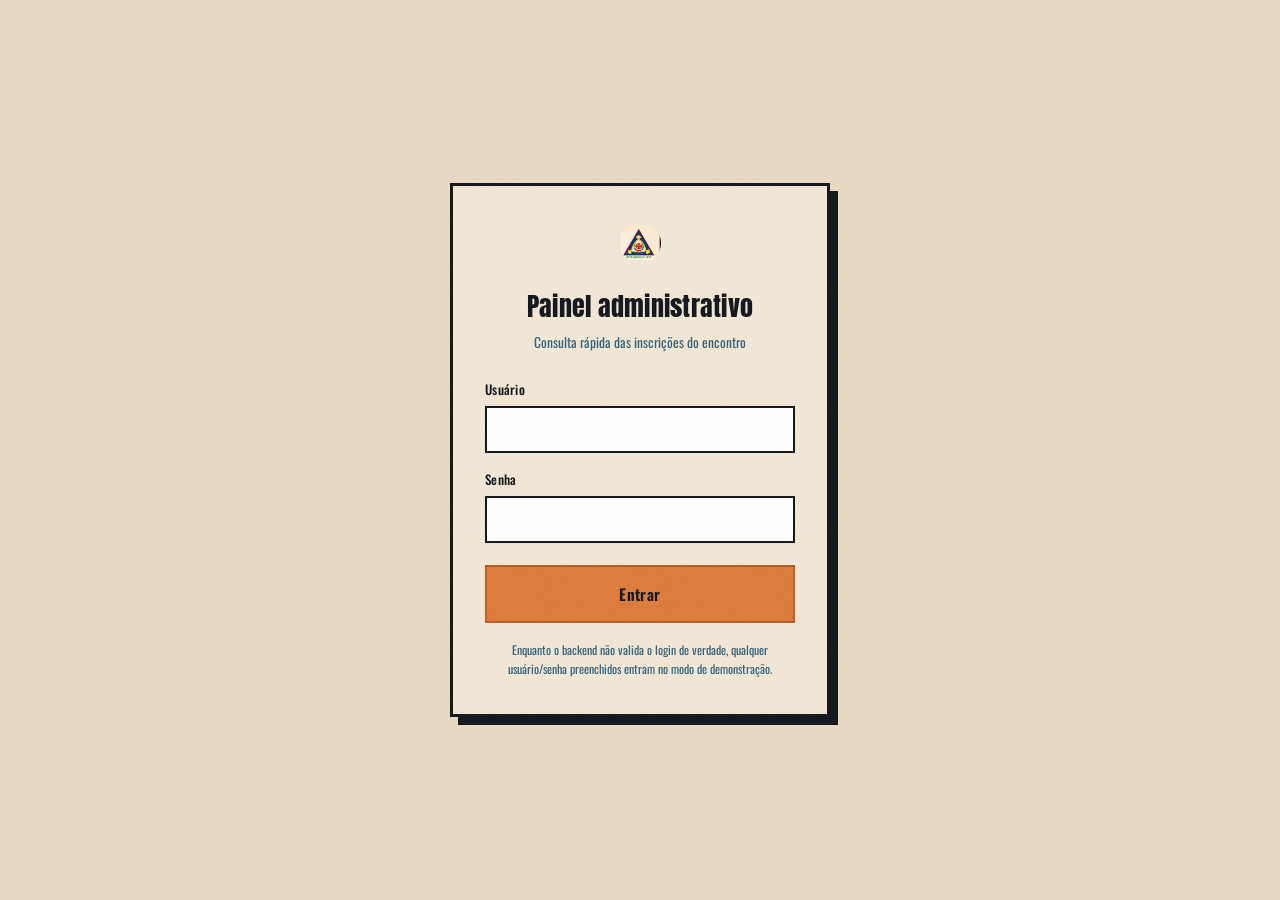
==== admin.html @ 7bcd89a1 "initial commit" ====
<!DOCTYPE html>
<html lang="pt-BR">
<head>
<meta charset="UTF-8">
<meta name="viewport" content="width=device-width, initial-scale=1.0">
<title>Painel administrativo — Autos Antigos e Aceitos</title>
<meta name="robots" content="noindex, nofollow">
<link rel="icon" href="assets/emblem.png">
<link rel="stylesheet" href="css/style.css">
<link rel="stylesheet" href="css/admin.css">
</head>
<body class="admin-body">

<!-- TELA DE LOGIN -->
<div class="login-screen" id="loginScreen">
  <div class="login-card">
    <a href="index.html" class="brand">
      <img src="assets/emblem.png" alt="Emblema Os Templários nº 2819">
    </a>
    <h1>Painel administrativo</h1>
    <p class="sub">Consulta rápida das inscrições do encontro</p>

    <div class="login-error" id="loginError">Usuário ou senha incorretos.</div>

    <form id="loginForm">
      <div class="field">
        <label for="usuario">Usuário</label>
        <input type="text" id="usuario" name="usuario" autocomplete="username" required>
      </div>
      <div class="field">
        <label for="senha">Senha</label>
        <input type="password" id="senha" name="senha" autocomplete="current-password" required>
      </div>
      <button type="submit" class="btn btn-primary"><span id="loginLabel">Entrar</span></button>
    </form>
    <p class="login-hint">Enquanto o backend não valida o login de verdade, qualquer usuário/senha preenchidos entram no modo de demonstração.</p>
  </div>
</div>

<!-- PAINEL -->
<div class="admin-shell" id="adminShell">
  <div class="admin-topbar">
    <a href="index.html" class="brand">
      <img src="assets/emblem.png" alt="Emblema Os Templários nº 2819">
      <span class="brand-text"><b>Os Templários nº 2819</b><span>Painel administrativo</span></span>
    </a>
    <button class="admin-logout" id="logoutBtn">Sair</button>
  </div>

  <main class="admin-main">
    <div class="admin-head">
      <div>
        <h1>Inscrições</h1>
        <p>Consulta rápida de quem já garantiu vaga no encontro</p>
      </div>
      <span class="updated-at" id="updatedAt"></span>
    </div>

    <div class="stat-grid">
      <div class="stat-card">
        <div class="stat-label">Total de inscrições</div>
        <div class="stat-value" id="statTotal">—</div>
      </div>
      <div class="stat-card">
        <div class="stat-label">Pessoas esperadas</div>
        <div class="stat-value" id="statPessoas">—</div>
      </div>
      <div class="stat-card">
        <div class="stat-label">Cidades diferentes</div>
        <div class="stat-value" id="statCidades">—</div>
      </div>
      <div class="stat-card">
        <div class="stat-label">Inscritas hoje</div>
        <div class="stat-value" id="statHoje">—</div>
      </div>
    </div>

    <div class="toolbar">
      <input type="search" id="searchInput" placeholder="Buscar por nome, modelo, cidade…">
      <select id="cidadeFilter">
        <option value="">Todas as cidades</option>
      </select>
      <div class="spacer"></div>
      <button class="btn-small" id="refreshBtn">Atualizar</button>
      <button class="btn-small primary" id="exportBtn">Exportar CSV</button>
    </div>

    <div class="table-wrap">
      <table class="data-table" id="dataTable">
        <thead>
          <tr>
            <th>#</th>
            <th>Nome</th>
            <th>WhatsApp</th>
            <th>Cidade</th>
            <th>Veículo</th>
            <th>Ano</th>
            <th>Cor</th>
            <th>Acomp.</th>
            <th>Inscrito em</th>
            <th></th>
          </tr>
        </thead>
        <tbody id="tableBody"></tbody>
      </table>
      <div class="table-loading" id="tableLoading">
        <div class="spinner"></div>
        Carregando inscrições…
      </div>
      <div class="table-empty" id="tableEmpty" style="display:none;">
        Nenhuma inscrição encontrada com esse filtro.
      </div>
    </div>

    <div class="setup-note">
      <b>Nota para quem for ligar o backend:</b> este painel lê os dados de <code>CONFIG.ENDPOINTS.LISTAR_INSCRICOES</code> e remove itens em <code>CONFIG.ENDPOINTS.REMOVER_INSCRICAO/:id</code> (arquivo <code>js/config.js</code>). Enquanto <code>CONFIG.MOCK_MODE</code> estiver <code>true</code>, os dados abaixo são fictícios e só existem nesta sessão do navegador. O login também é só uma simulação — troque <code>js/admin.js</code> para validar contra <code>CONFIG.ENDPOINTS.LOGIN_ADMIN</code> e guardar o token retornado.
    </div>
  </main>
</div>

<script src="js/config.js"></script>
<script src="js/admin.js"></script>
</body>
</html>
---- css/style.css ----
/* =================================================================
   1º AUTOS ANTIGOS E ACEITOS — Os Templários nº 2819
   Design tokens direto do cartaz oficial: colunas de cor sólida,
   halftone de impressão antiga, tipografia condensada de garagem.
   ================================================================= */

@import url('https://fonts.googleapis.com/css2?family=Anton&family=Oswald:wght@400;500;600;700&family=Barlow:wght@400;500;600&display=swap');

:root {
  /* paleta extraída do cartaz */
  --cream:      #F1E7D6;
  --cream-2:    #E7DAC2;
  --steel:      #4C7C93;
  --steel-dark: #37627A;
  --navy:       #1E2A38;
  --ink:        #14171D;
  --ember:      #DD7C3B;
  --ember-dark: #B85F26;
  --line:       #C9BC9F;
  --paper-text: #1A1A18;

  --display: 'Anton', sans-serif;
  --label:   'Oswald', sans-serif;
  --body:    'Barlow', sans-serif;

  --container: 1180px;
  --edge: clamp(20px, 5vw, 64px);

  --ease: cubic-bezier(.22,.9,.3,1);
}

*, *::before, *::after { box-sizing: border-box; }
html { scroll-behavior: smooth; }
body {
  margin: 0;
  background: var(--cream);
  color: var(--paper-text);
  font-family: var(--body);
  font-size: 17px;
  line-height: 1.55;
  -webkit-font-smoothing: antialiased;
}
img { max-width: 100%; display: block; }
a { color: inherit; }
h1,h2,h3,h4 { margin: 0; font-family: var(--display); font-weight: 400; letter-spacing: .01em; }
p { margin: 0 0 1em; }
p:last-child { margin-bottom: 0; }
button { font-family: inherit; cursor: pointer; }

.container { max-width: var(--container); margin: 0 auto; padding: 0 var(--edge); }

/* halftone dot texture, reused across dark blocks */
.halftone {
  position: relative;
}
.halftone::after {
  content: "";
  position: absolute; inset: 0;
  background-image: radial-gradient(rgba(241,231,214,.09) 1px, transparent 1.4px);
  background-size: 6px 6px;
  pointer-events: none;
  mix-blend-mode: screen;
}

/* paper grain overlay for the whole page, very subtle */
body::before {
  content: "";
  position: fixed; inset: 0;
  pointer-events: none;
  z-index: 9999;
  opacity: .035;
  background-image: url("data:image/svg+xml,%3Csvg xmlns='http://www.w3.org/2000/svg' width='120' height='120'%3E%3Cfilter id='n'%3E%3CfeTurbulence type='fractalNoise' baseFrequency='0.9' numOctaves='2' stitchTiles='stitch'/%3E%3C/filter%3E%3Crect width='100%25' height='100%25' filter='url(%23n)'/%3E%3C/svg%3E");
}

.visually-hidden {
  position: absolute; width: 1px; height: 1px; overflow: hidden;
  clip: rect(0 0 0 0); white-space: nowrap;
}

@media (prefers-reduced-motion: reduce) {
  *, *::before, *::after { animation-duration: .001ms !important; animation-iteration-count: 1 !important; transition-duration: .001ms !important; scroll-behavior: auto !important; }
}

/* -----------------------------------------------------------------
   NAV
   ----------------------------------------------------------------- */
.site-nav {
  position: sticky; top: 0; z-index: 500;
  display: flex; align-items: center; justify-content: space-between;
  padding: 14px var(--edge);
  background: var(--cream);
  border-bottom: 3px solid var(--ink);
}
.brand { display: flex; align-items: center; gap: 12px; text-decoration: none; }
.brand img { width: 42px; height: 42px; object-fit: contain; border-radius: 50%; }
.brand-text { font-family: var(--label); font-weight: 600; line-height: 1.05; }
.brand-text b { display: block; font-size: 15px; letter-spacing: .04em; }
.brand-text span { display: block; font-size: 11px; color: var(--steel-dark); letter-spacing: .08em; }

.nav-links { display: flex; gap: 28px; align-items: center; }
.nav-links a {
  font-family: var(--label); font-size: 14px; font-weight: 500;
  text-decoration: none; color: var(--navy);
  letter-spacing: .03em;
  position: relative; padding-bottom: 4px;
}
.nav-links a::after {
  content: ""; position: absolute; left: 0; right: 100%; bottom: 0;
  height: 2px; background: var(--ember);
  transition: right .28s var(--ease);
}
.nav-links a:hover::after, .nav-links a:focus-visible::after { right: 0; }
.nav-cta {
  font-family: var(--label); font-weight: 600; font-size: 13.5px;
  letter-spacing: .04em;
  background: var(--ink); color: var(--cream);
  padding: 10px 20px; text-decoration: none;
  border: 2px solid var(--ink);
}
.nav-cta:hover { background: transparent; color: var(--ink); }
.nav-toggle { display: none; }

@media (max-width: 760px) {
  .nav-links { position: fixed; inset: 62px 0 auto 0; background: var(--cream);
    flex-direction: column; align-items: flex-start; padding: 20px var(--edge) 26px;
    border-bottom: 3px solid var(--ink); transform: translateY(-8px); opacity: 0;
    pointer-events: none; transition: all .25s var(--ease); gap: 18px;}
  .nav-links.open { transform: translateY(0); opacity: 1; pointer-events: auto; }
  .nav-toggle {
    display: block; background: none; border: none; width: 34px; height: 24px; position: relative;
  }
  .nav-toggle span, .nav-toggle::before, .nav-toggle::after {
    content: ""; position: absolute; left: 0; right: 0; height: 3px; background: var(--ink);
  }
  .nav-toggle span { top: 11px; }
  .nav-toggle::before { top: 2px; }
  .nav-toggle::after { top: 20px; }
}

/* -----------------------------------------------------------------
   HERO
   ----------------------------------------------------------------- */
.hero {
  position: relative;
  overflow: hidden;
  background: var(--cream);
  padding-top: clamp(30px, 6vw, 56px);
}
.hero-columns {
  position: absolute; inset: 0; display: flex; z-index: 0;
}
.hero-columns i {
  flex: 1; display: block; height: 100%;
  transform: translateY(100%);
  animation: rise .9s var(--ease) forwards;
}
.hero-columns i:nth-child(1) { background: var(--cream-2); animation-delay: .05s; }
.hero-columns i:nth-child(2) { background: var(--steel); animation-delay: .15s; }
.hero-columns i:nth-child(3) { background: var(--navy); animation-delay: .25s; }
.hero-columns i:nth-child(4) { background: var(--ink); animation-delay: .35s; }
.hero-columns i:nth-child(5) { background: transparent; }
@keyframes rise { to { transform: translateY(0); } }

.hero-ghost {
  position: absolute; left: 2%; top: -6%;
  font-family: var(--display);
  font-size: min(46vw, 480px);
  color: rgba(255,255,255,.35);
  z-index: 1;
  pointer-events: none;
  user-select: none;
  line-height: 1;
  opacity: 0;
  animation: ghost-in 1.4s var(--ease) .3s forwards;
}
@keyframes ghost-in { to { opacity: 1; } }

.hero-inner {
  position: relative; z-index: 2;
  display: grid; grid-template-columns: 1.05fr .95fr; gap: 24px;
  align-items: end;
  min-height: 640px;
  padding-bottom: 0;
}
.hero-copy {
  padding: 20px 0 48px;
  opacity: 0;
  animation: copy-in .8s var(--ease) .5s forwards;
}
@keyframes copy-in { from { opacity: 0; transform: translateY(14px);} to { opacity: 1; transform: translateY(0);} }

.eyebrow {
  font-family: var(--label); font-weight: 600; font-size: 14px;
  letter-spacing: .12em; color: var(--ink);
  display: inline-flex; align-items: center; gap: 10px;
  margin-bottom: 14px;
}
.eyebrow::before { content:""; width: 30px; height: 2px; background: var(--ember); display:block; }

.hero-title {
  font-size: clamp(46px, 7.2vw, 92px);
  line-height: .92;
  color: var(--ink);
  text-shadow: 3px 3px 0 var(--cream);
}
.hero-title .ord { font-size: .5em; vertical-align: top; }
.hero-title mark {
  background: none; color: var(--steel-dark);
}

.hero-sub {
  font-family: var(--label); font-weight: 500; font-size: 15px;
  color: var(--navy); margin: 18px 0 26px; max-width: 46ch;
}

.hero-facts {
  display: flex; flex-wrap: wrap; gap: 14px 30px; margin-bottom: 30px;
}
.hero-fact { display: flex; align-items: baseline; gap: 8px; }
.hero-fact b {
  font-family: var(--display); font-size: 30px; color: var(--ink);
}
.hero-fact span {
  font-family: var(--label); font-size: 12.5px; letter-spacing: .06em;
  color: var(--steel-dark); text-transform: uppercase;
}

.btn {
  display: inline-flex; align-items: center; gap: 10px;
  font-family: var(--label); font-weight: 600; font-size: 15.5px;
  letter-spacing: .03em;
  padding: 16px 30px;
  text-decoration: none;
  border: 2px solid var(--ink);
  position: relative; overflow: hidden;
}
.btn-primary { background: var(--ember); color: var(--ink); border-color: var(--ember-dark); }
.btn-primary::before {
  content:""; position: absolute; inset: 0; background: var(--ink);
  transform: translateX(-101%); transition: transform .32s var(--ease); z-index: 0;
}
.btn-primary span { position: relative; z-index: 1; transition: color .32s var(--ease); }
.btn-primary:hover::before { transform: translateX(0); }
.btn-primary:hover span { color: var(--cream); }

.btn-outline { background: transparent; color: var(--ink); }
.btn-outline:hover { background: var(--ink); color: var(--cream); }

.hero-visual {
  position: relative;
  align-self: end;
  opacity: 0;
  transform: translateX(4%);
  animation: car-in 1s var(--ease) .35s forwards;
}
@keyframes car-in { to { opacity: 1; transform: translateX(0); } }
.hero-visual img {
  width: 100%;
  filter: drop-shadow(0 30px 40px rgba(0,0,0,.35));
  will-change: transform;
}
.hero-badge {
  position: absolute; top: 6%; right: 4%;
  background: var(--cream); border: 3px solid var(--ink);
  width: 118px; height: 118px; border-radius: 50%;
  display: flex; flex-direction: column; align-items: center; justify-content: center;
  text-align: center; transform: rotate(8deg);
  font-family: var(--label); font-weight: 700; font-size: 12px; letter-spacing: .03em;
  animation: badge-pop .6s var(--ease) 1.1s backwards;
}
.hero-badge strong { font-family: var(--display); font-size: 26px; display:block; line-height: 1; margin-bottom: 2px; }
@keyframes badge-pop { from { opacity: 0; transform: rotate(8deg) scale(.5);} to { opacity: 1; transform: rotate(8deg) scale(1);} }

@media (max-width: 900px) {
  .hero-inner { grid-template-columns: 1fr; min-height: unset; }
  .hero-visual { order: -1; max-width: 420px; margin: 0 auto; }
  .hero-copy { padding-bottom: 24px; text-align: left; }
  .hero-badge { width: 92px; height: 92px; font-size: 10px; }
  .hero-badge strong { font-size: 20px; }
}

/* -----------------------------------------------------------------
   COUNTDOWN STRIP
   ----------------------------------------------------------------- */
.countdown {
  background: var(--navy); color: var(--cream);
  padding: 30px var(--edge);
}
.countdown-inner {
  max-width: var(--container); margin: 0 auto;
  display: flex; flex-wrap: wrap; align-items: center; justify-content: space-between; gap: 20px;
}
.countdown-label {
  font-family: var(--label); font-size: 13px; letter-spacing: .1em;
  color: var(--cream-2); text-transform: uppercase;
}
.countdown-units { display: flex; gap: 10px; }
.unit {
  background: rgba(241,231,214,.06);
  border: 1px solid rgba(241,231,214,.25);
  width: 74px; padding: 10px 0 8px;
  text-align: center;
}
.unit .digits {
  font-family: var(--display); font-size: 34px; line-height: 1;
  display: block;
}
.unit .digits.roll { animation: roll .4s var(--ease); }
@keyframes roll { from { transform: translateY(-40%); opacity: 0;} to { transform: translateY(0); opacity: 1; } }
.unit .u-label { font-family: var(--label); font-size: 10px; letter-spacing: .08em; color: var(--steel); text-transform: uppercase; }

/* -----------------------------------------------------------------
   SECTION HEADERS (shared)
   ----------------------------------------------------------------- */
.section { padding: clamp(56px, 8vw, 96px) var(--edge); }
.section-head { max-width: 640px; margin-bottom: 44px; }
.section-tag {
  font-family: var(--label); font-size: 13px; font-weight: 600; letter-spacing: .1em;
  color: var(--ember-dark); text-transform: uppercase; margin-bottom: 10px; display:block;
}
.section-title { font-size: clamp(30px, 4vw, 46px); color: var(--ink); line-height: 1; }

/* -----------------------------------------------------------------
   INFO BLOCKS ("o que tem por lá")
   ----------------------------------------------------------------- */
.info-grid {
  display: grid; grid-template-columns: repeat(3, 1fr); gap: 0;
  border: 3px solid var(--ink);
}
.info-card {
  padding: 34px 28px; border-left: 3px solid var(--ink);
  color: var(--cream);
}
.info-card:first-child { border-left: none; }
.info-card:nth-child(1) { background: var(--steel); }
.info-card:nth-child(2) { background: var(--navy); }
.info-card:nth-child(3) { background: var(--ink); }
.info-card .num { font-family: var(--label); font-size: 13px; opacity: .7; letter-spacing: .1em; }
.info-card h3 { font-size: 26px; margin: 10px 0 12px; }
.info-card p { color: rgba(241,231,214,.85); font-size: 15px; }
.info-card ul { list-style: none; margin: 14px 0 0; padding: 0; font-family: var(--label); font-size: 14px; letter-spacing: .02em; }
.info-card li { padding: 6px 0; border-top: 1px solid rgba(241,231,214,.18); }
.info-card li:first-child { border-top: none; }

@media (max-width: 820px) {
  .info-grid { grid-template-columns: 1fr; }
  .info-card { border-left: none; border-top: 3px solid var(--ink); }
  .info-card:first-child { border-top: none; }
}

/* -----------------------------------------------------------------
   LOCAL / MAP
   ----------------------------------------------------------------- */
.local {
  display: grid; grid-template-columns: 1fr 1fr; gap: 40px; align-items: center;
}
.local-map {
  border: 3px solid var(--ink); aspect-ratio: 4/3; overflow: hidden;
  filter: grayscale(.15) contrast(1.05);
}
.local-map iframe { width: 100%; height: 100%; border: 0; }
.local-details dl { display: grid; grid-template-columns: auto 1fr; gap: 10px 18px; margin: 24px 0; }
.local-details dt { font-family: var(--label); font-size: 12.5px; letter-spacing: .08em; text-transform: uppercase; color: var(--steel-dark); }
.local-details dd { margin: 0; font-family: var(--label); font-weight: 500; }
@media (max-width: 820px) { .local { grid-template-columns: 1fr; } }

/* -----------------------------------------------------------------
   CTA BAND
   ----------------------------------------------------------------- */
.cta-band {
  background: var(--ember); border-top: 3px solid var(--ink); border-bottom: 3px solid var(--ink);
  padding: 60px var(--edge);
  display: flex; flex-wrap: wrap; align-items: center; justify-content: space-between; gap: 24px;
}
.cta-band h2 { font-size: clamp(28px, 4vw, 44px); color: var(--ink); max-width: 560px; line-height: 1; }
.cta-band .btn-primary { background: var(--ink); color: var(--cream); border-color: var(--ink); }
.cta-band .btn-primary::before { background: var(--cream); }
.cta-band .btn-primary:hover span { color: var(--ink); }

/* -----------------------------------------------------------------
   FOOTER
   ----------------------------------------------------------------- */
.site-footer {
  background: var(--ink); color: var(--cream-2);
  padding: 48px var(--edge) 26px;
}
.footer-grid {
  max-width: var(--container); margin: 0 auto;
  display: grid; grid-template-columns: 1.4fr 1fr 1fr; gap: 36px;
  padding-bottom: 30px; border-bottom: 1px solid rgba(241,231,214,.15);
}
.footer-brand { display: flex; gap: 12px; align-items: center; margin-bottom: 14px; }
.footer-brand img { width: 44px; height: 44px; border-radius: 50%; }
.footer-brand b { font-family: var(--label); font-size: 15px; display: block; }
.footer-brand span { font-family: var(--label); font-size: 11px; color: var(--steel); }
.footer-col h4 { font-family: var(--label); font-size: 13px; letter-spacing: .08em; text-transform: uppercase; color: var(--steel); margin-bottom: 14px; }
.footer-col a, .footer-col p { display: block; text-decoration: none; font-size: 14.5px; color: var(--cream-2); margin-bottom: 8px; }
.footer-col a:hover { color: var(--ember); }
.footer-bottom {
  max-width: var(--container); margin: 20px auto 0;
  display: flex; justify-content: space-between; flex-wrap: wrap; gap: 10px;
  font-family: var(--label); font-size: 12px; letter-spacing: .03em; color: rgba(241,231,214,.5);
}
.footer-bottom a { color: rgba(241,231,214,.5); text-decoration: none; }
.footer-bottom a:hover { color: var(--cream); }

@media (max-width: 760px) {
  .footer-grid { grid-template-columns: 1fr; }
}

/* =================================================================
   PÁGINA DE INSCRIÇÃO
   ================================================================= */
.form-page {
  background: var(--cream);
  min-height: 100vh;
}
.form-hero {
  position: relative;
  padding: clamp(40px, 6vw, 64px) var(--edge) 0;
  overflow: hidden;
}
.form-hero .hero-columns i:nth-child(1) { background: var(--cream-2); }
.form-hero .hero-columns i:nth-child(2) { background: var(--steel); }
.form-hero .hero-columns i:nth-child(3) { background: var(--navy); }
.form-hero .hero-columns i:nth-child(4) { background: var(--ink); }

.form-wrap {
  position: relative; z-index: 2;
  max-width: 760px; margin: 0 auto;
  padding: 30px 0 90px;
}
.form-intro { text-align: center; margin-bottom: 34px; }
.form-intro .eyebrow { justify-content: center; }
.form-intro h1 { font-size: clamp(34px, 5vw, 54px); color: var(--ink); }
.form-intro p { font-family: var(--label); color: var(--navy); max-width: 48ch; margin: 14px auto 0; }

.ticket {
  background: var(--cream);
  border: 3px solid var(--ink);
  box-shadow: 10px 10px 0 var(--ink);
  position: relative;
}
.ticket-head {
  background: var(--navy); color: var(--cream);
  padding: 20px 30px;
  display: flex; align-items: center; justify-content: space-between;
  border-bottom: 3px solid var(--ink);
}
.ticket-head b { font-family: var(--label); letter-spacing: .06em; font-size: 14px; text-transform: uppercase; }
.ticket-head span { font-family: var(--display); font-size: 20px; color: var(--ember); }

form#registrationForm { padding: 34px 34px 8px; }

.field-group { margin: 0 0 26px; border: none; padding: 0; min-width: 0; }
.field-group legend {
  font-family: var(--label); font-weight: 600; font-size: 13px;
  letter-spacing: .1em; text-transform: uppercase; color: var(--steel-dark);
  padding: 0 0 8px; margin-bottom: 16px; border-bottom: 2px solid var(--line); width: 100%;
}
.field-row { display: grid; grid-template-columns: 1fr 1fr; gap: 18px; }
.field-row.thirds { grid-template-columns: 1fr 1fr 1fr; }
.field { margin-bottom: 18px; }
.field label {
  display: block; font-family: var(--label); font-size: 13px; font-weight: 500;
  color: var(--ink); margin-bottom: 7px; letter-spacing: .02em;
}
.field .req { color: var(--ember-dark); }
.field input, .field select, .field textarea {
  width: 100%; font-family: var(--body); font-size: 15.5px;
  padding: 12px 14px; border: 2px solid var(--ink); background: #fff;
  color: var(--paper-text);
  transition: box-shadow .2s var(--ease), transform .2s var(--ease);
}
.field textarea { resize: vertical; min-height: 90px; }
.field input:focus, .field select:focus, .field textarea:focus {
  outline: none; box-shadow: 4px 4px 0 var(--ember); transform: translate(-2px,-2px);
}
.field small { display: block; margin-top: 6px; font-size: 12.5px; color: var(--steel-dark); }
.field.error input, .field.error select, .field.error textarea { border-color: #B23A2C; }
.field .error-msg { display: none; color: #B23A2C; font-size: 12.5px; margin-top: 6px; font-family: var(--label); }
.field.error .error-msg { display: block; }

.checkline {
  display: flex; align-items: flex-start; gap: 10px;
  font-family: var(--label); font-size: 13.5px; color: var(--navy);
  margin: 4px 0 24px;
}
.checkline input { flex: 0 0 auto; width: 18px; height: 18px; margin-top: 2px; accent-color: var(--ember); }
.checkline > span { flex: 1 1 auto; }
.checkline .error-msg { margin-top: 4px; }

.form-actions { padding: 4px 34px 34px; }
.submit-btn {
  width: 100%; justify-content: center;
  font-size: 16px; padding: 17px;
}
.submit-btn[disabled] { opacity: .6; cursor: progress; }
.form-note { text-align: center; font-size: 13px; color: var(--steel-dark); margin-top: 14px; font-family: var(--label); }

.form-alert {
  margin: 0 34px 22px; padding: 14px 16px; border: 2px solid #B23A2C;
  background: #F7E3DF; color: #7A241A; font-family: var(--label); font-size: 14px;
  display: none;
}
.form-alert.show { display: block; }

/* ---- estado de sucesso: carimbo ---- */
.success-view {
  display: none;
  padding: 50px 34px 60px;
  text-align: center;
}
.success-view.show { display: block; }
.stamp {
  width: 150px; height: 150px; margin: 0 auto 26px;
  border: 5px solid var(--ember-dark);
  border-radius: 50%;
  display: flex; align-items: center; justify-content: center;
  transform: scale(0) rotate(-18deg);
  color: var(--ember-dark);
  font-family: var(--display);
  font-size: 22px; letter-spacing: .04em; text-align: center; line-height: 1.15;
  animation: stamp-in .5s cubic-bezier(.34,1.6,.5,1) .1s forwards;
}
@keyframes stamp-in { to { transform: scale(1) rotate(-10deg); } }
.success-view h2 { font-size: 30px; color: var(--ink); margin-bottom: 10px; }
.success-view p { font-family: var(--label); color: var(--navy); max-width: 42ch; margin: 0 auto; }
.success-code {
  display: inline-block; margin-top: 20px; padding: 10px 18px;
  border: 2px dashed var(--ink); font-family: var(--label); letter-spacing: .06em; font-size: 14px;
}

@media (max-width: 620px) {
  .field-row, .field-row.thirds { grid-template-columns: 1fr; }
  form#registrationForm, .form-actions, .form-alert { padding-left: 20px; padding-right: 20px; }
}
---- css/admin.css ----
/* =================================================================
   PAINEL ADMIN — utilitário, mesma paleta do site, menos decoração
   ================================================================= */
body.admin-body {
  background: var(--cream-2);
}

/* ---- tela de login ---- */
.login-screen {
  min-height: 100vh; display: flex; align-items: center; justify-content: center;
  padding: 24px;
}
.login-card {
  width: 100%; max-width: 380px;
  background: var(--cream); border: 3px solid var(--ink);
  box-shadow: 8px 8px 0 var(--ink);
  padding: 36px 32px;
}
.login-card .brand { justify-content: center; margin-bottom: 22px; text-decoration: none;}
.login-card h1 { font-size: 26px; color: var(--ink); text-align: center; margin-bottom: 6px; }
.login-card p.sub { text-align: center; font-family: var(--label); font-size: 13.5px; color: var(--steel-dark); margin-bottom: 26px; }
.login-card .field { margin-bottom: 16px; }
.login-card .btn { width: 100%; justify-content: center; margin-top: 6px; }
.login-error {
  display: none; background: #F7E3DF; border: 2px solid #B23A2C; color: #7A241A;
  font-family: var(--label); font-size: 13px; padding: 10px 12px; margin-bottom: 16px;
}
.login-error.show { display: block; }
.login-hint { margin-top: 18px; font-size: 12px; color: var(--steel-dark); font-family: var(--label); text-align: center; }

/* ---- shell do painel ---- */
.admin-shell { display: none; min-height: 100vh; }
.admin-shell.show { display: block; }

.admin-topbar {
  background: var(--ink); color: var(--cream);
  padding: 14px var(--edge);
  display: flex; align-items: center; justify-content: space-between;
  border-bottom: 3px solid var(--ember);
}
.admin-topbar .brand-text b { color: var(--cream); }
.admin-topbar .brand img { border: 2px solid var(--cream); }
.admin-logout {
  background: none; border: 2px solid rgba(241,231,214,.4); color: var(--cream);
  font-family: var(--label); font-size: 13px; letter-spacing: .04em; padding: 9px 16px;
}
.admin-logout:hover { border-color: var(--cream); }

.admin-main { padding: 30px var(--edge) 70px; max-width: 1300px; margin: 0 auto; }

.admin-head { display: flex; justify-content: space-between; align-items: flex-end; flex-wrap: wrap; gap: 16px; margin-bottom: 24px; }
.admin-head h1 { font-size: 30px; color: var(--ink); }
.admin-head p { font-family: var(--label); font-size: 13.5px; color: var(--steel-dark); margin-top: 4px; }
.updated-at { font-family: var(--label); font-size: 12.5px; color: var(--steel-dark); }

/* stat cards */
.stat-grid {
  display: grid; grid-template-columns: repeat(4, 1fr); gap: 14px;
  margin-bottom: 30px;
}
.stat-card {
  background: var(--cream); border: 2px solid var(--ink); padding: 18px 20px;
}
.stat-card .stat-label { font-family: var(--label); font-size: 12px; letter-spacing: .06em; text-transform: uppercase; color: var(--steel-dark); }
.stat-card .stat-value { font-family: var(--display); font-size: 34px; color: var(--ink); margin-top: 4px; }
@media (max-width: 900px) { .stat-grid { grid-template-columns: 1fr 1fr; } }

/* toolbar */
.toolbar {
  display: flex; flex-wrap: wrap; gap: 12px; align-items: center;
  background: var(--cream); border: 2px solid var(--ink); padding: 14px 16px; margin-bottom: 18px;
}
.toolbar input[type="search"], .toolbar select {
  font-family: var(--body); font-size: 14.5px; padding: 9px 12px; border: 2px solid var(--ink); background: #fff;
}
.toolbar input[type="search"] { flex: 1; min-width: 180px; }
.toolbar .spacer { flex: 1; }
.toolbar .btn-small {
  font-family: var(--label); font-size: 13px; font-weight: 600; letter-spacing: .03em;
  padding: 9px 16px; border: 2px solid var(--ink); background: transparent; color: var(--ink);
}
.toolbar .btn-small:hover { background: var(--ink); color: var(--cream); }
.toolbar .btn-small.primary { background: var(--ember); border-color: var(--ember-dark); }
.toolbar .btn-small.primary:hover { background: var(--ember-dark); color: var(--cream); }

/* table */
.table-wrap {
  background: var(--cream); border: 2px solid var(--ink); overflow-x: auto;
}
table.data-table { width: 100%; border-collapse: collapse; font-size: 14.5px; min-width: 920px; }
table.data-table thead th {
  text-align: left; font-family: var(--label); font-size: 11.5px; letter-spacing: .06em; text-transform: uppercase;
  color: var(--cream); background: var(--navy); padding: 12px 14px; white-space: nowrap;
  position: sticky; top: 0;
}
table.data-table tbody td { padding: 12px 14px; border-bottom: 1px solid var(--line); vertical-align: top; }
table.data-table tbody tr:hover { background: rgba(76,124,147,.08); }
table.data-table td.num { font-family: var(--label); }
.badge {
  display: inline-block; font-family: var(--label); font-size: 11px; letter-spacing: .04em;
  padding: 3px 8px; border: 1px solid var(--steel-dark); color: var(--steel-dark);
}
.row-actions button {
  background: none; border: none; color: #B23A2C; font-family: var(--label); font-size: 13px;
  text-decoration: underline; padding: 0;
}

.table-empty, .table-loading {
  padding: 60px 20px; text-align: center; font-family: var(--label); color: var(--steel-dark);
}
.table-loading .spinner {
  width: 30px; height: 30px; border: 3px solid var(--line); border-top-color: var(--ember);
  border-radius: 50%; margin: 0 auto 14px; animation: spin .8s linear infinite;
}
@keyframes spin { to { transform: rotate(360deg); } }

.setup-note {
  margin-top: 26px; padding: 16px 18px; border: 2px dashed var(--steel-dark);
  font-family: var(--label); font-size: 13px; color: var(--steel-dark); line-height: 1.6;
}
.setup-note b { color: var(--ink); }
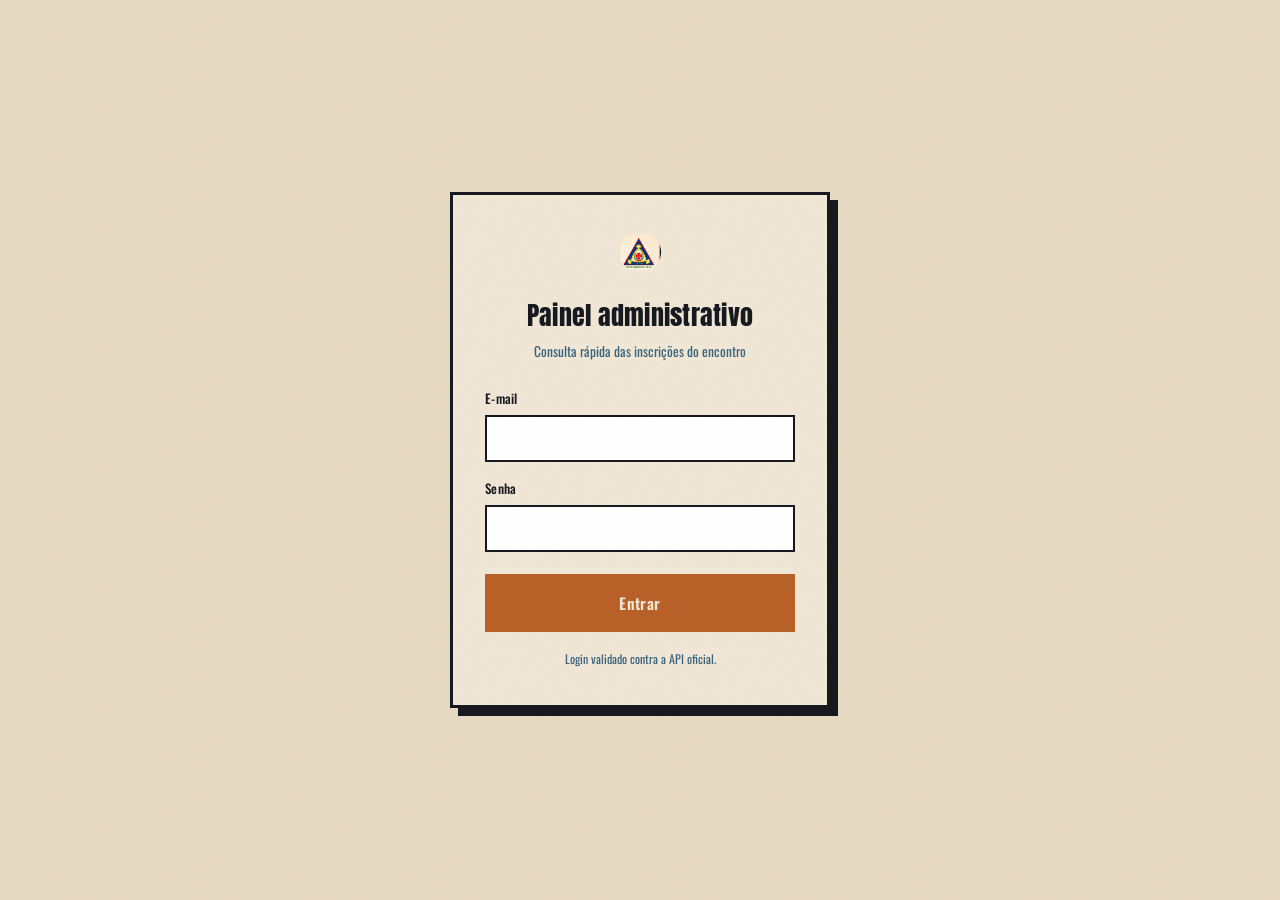
==== commit 027e4b4d: "feat: integra formularios com API de visitantes" ====
--- a/admin.html
+++ b/admin.html
@@ -24,8 +24,8 @@
 
     <form id="loginForm">
       <div class="field">
-        <label for="usuario">Usuário</label>
-        <input type="text" id="usuario" name="usuario" autocomplete="username" required>
+        <label for="email">E-mail</label>
+        <input type="email" id="email" name="email" autocomplete="username" required>
       </div>
       <div class="field">
         <label for="senha">Senha</label>
@@ -33,7 +33,7 @@
       </div>
       <button type="submit" class="btn btn-primary"><span id="loginLabel">Entrar</span></button>
     </form>
-    <p class="login-hint">Enquanto o backend não valida o login de verdade, qualquer usuário/senha preenchidos entram no modo de demonstração.</p>
+    <p class="login-hint">Login validado contra a API oficial.</p>
   </div>
 </div>
 
@@ -66,20 +66,13 @@
         <div class="stat-value" id="statPessoas">—</div>
       </div>
       <div class="stat-card">
-        <div class="stat-label">Cidades diferentes</div>
-        <div class="stat-value" id="statCidades">—</div>
-      </div>
-      <div class="stat-card">
         <div class="stat-label">Inscritas hoje</div>
         <div class="stat-value" id="statHoje">—</div>
       </div>
     </div>
 
     <div class="toolbar">
-      <input type="search" id="searchInput" placeholder="Buscar por nome, modelo, cidade…">
-      <select id="cidadeFilter">
-        <option value="">Todas as cidades</option>
-      </select>
+      <input type="search" id="searchInput" placeholder="Buscar por nome, e-mail…">
       <div class="spacer"></div>
       <button class="btn-small" id="refreshBtn">Atualizar</button>
       <button class="btn-small primary" id="exportBtn">Exportar CSV</button>
@@ -91,12 +84,9 @@
           <tr>
             <th>#</th>
             <th>Nome</th>
+            <th>E-mail</th>
             <th>WhatsApp</th>
-            <th>Cidade</th>
-            <th>Veículo</th>
-            <th>Ano</th>
-            <th>Cor</th>
-            <th>Acomp.</th>
+            <th>Acompanhantes</th>
             <th>Inscrito em</th>
             <th></th>
           </tr>
@@ -113,7 +103,7 @@
     </div>
 
     <div class="setup-note">
-      <b>Nota para quem for ligar o backend:</b> este painel lê os dados de <code>CONFIG.ENDPOINTS.LISTAR_INSCRICOES</code> e remove itens em <code>CONFIG.ENDPOINTS.REMOVER_INSCRICAO/:id</code> (arquivo <code>js/config.js</code>). Enquanto <code>CONFIG.MOCK_MODE</code> estiver <code>true</code>, os dados abaixo são fictícios e só existem nesta sessão do navegador. O login também é só uma simulação — troque <code>js/admin.js</code> para validar contra <code>CONFIG.ENDPOINTS.LOGIN_ADMIN</code> e guardar o token retornado.
+      <b>Backend conectado:</b> o painel autentica em <code>CONFIG.ENDPOINTS.LOGIN_ADMIN</code> (e-mail + senha) e guarda o token recebido para listar (<code>GET /visitors</code>) e remover (<code>DELETE /visitors/:id</code>) inscrições. Tudo configurado em <code>js/config.js</code>.
     </div>
   </main>
 </div>
--- a/css/style.css
+++ b/css/style.css
@@ -7,6 +7,8 @@
 @import url('https://fonts.googleapis.com/css2?family=Anton&family=Oswald:wght@400;500;600;700&family=Barlow:wght@400;500;600&display=swap');
 
 :root {
+  color-scheme: light;
+
   /* paleta extraída do cartaz */
   --cream:      #F1E7D6;
   --cream-2:    #E7DAC2;
@@ -45,7 +47,7 @@
 h1,h2,h3,h4 { margin: 0; font-family: var(--display); font-weight: 400; letter-spacing: .01em; }
 p { margin: 0 0 1em; }
 p:last-child { margin-bottom: 0; }
-button { font-family: inherit; cursor: pointer; }
+button { font-family: inherit; cursor: pointer; appearance: none; -webkit-appearance: none; -moz-appearance: none; }
 
 .container { max-width: var(--container); margin: 0 auto; padding: 0 var(--edge); }
 
@@ -183,7 +185,12 @@
   padding-bottom: 0;
 }
 .hero-copy {
-  padding: 20px 0 48px;
+  position: relative;
+  z-index: 2;
+  padding: 30px 32px 46px;
+  margin: 20px 0 48px 0;
+  background: rgba(241, 231, 214, .95);
+  box-shadow: 0 0 0 3px var(--ink);
   opacity: 0;
   animation: copy-in .8s var(--ease) .5s forwards;
 }
@@ -234,14 +241,14 @@
   border: 2px solid var(--ink);
   position: relative; overflow: hidden;
 }
-.btn-primary { background: var(--ember); color: var(--ink); border-color: var(--ember-dark); }
+.btn-primary { background-color: var(--ember-dark); color: var(--cream); border-color: var(--ember-dark); }
 .btn-primary::before {
-  content:""; position: absolute; inset: 0; background: var(--ink);
+  content:""; position: absolute; inset: 0; background: var(--cream);
   transform: translateX(-101%); transition: transform .32s var(--ease); z-index: 0;
 }
-.btn-primary span { position: relative; z-index: 1; transition: color .32s var(--ease); }
+.btn-primary span { color: inherit; position: relative; z-index: 1; transition: color .32s var(--ease); }
 .btn-primary:hover::before { transform: translateX(0); }
-.btn-primary:hover span { color: var(--cream); }
+.btn-primary:hover span { color: var(--ember-dark); }
 
 .btn-outline { background: transparent; color: var(--ink); }
 .btn-outline:hover { background: var(--ink); color: var(--cream); }
@@ -430,7 +437,13 @@
   max-width: 760px; margin: 0 auto;
   padding: 30px 0 90px;
 }
-.form-intro { text-align: center; margin-bottom: 34px; }
+.form-intro {
+  text-align: center; margin: 0 auto 34px; max-width: 640px;
+  background: rgba(241, 231, 214, .95);
+  box-shadow: 0 0 0 3px var(--ink);
+  padding: 30px 30px 34px;
+  position: relative; z-index: 2;
+}
 .form-intro .eyebrow { justify-content: center; }
 .form-intro h1 { font-size: clamp(34px, 5vw, 54px); color: var(--ink); }
 .form-intro p { font-family: var(--label); color: var(--navy); max-width: 48ch; margin: 14px auto 0; }
